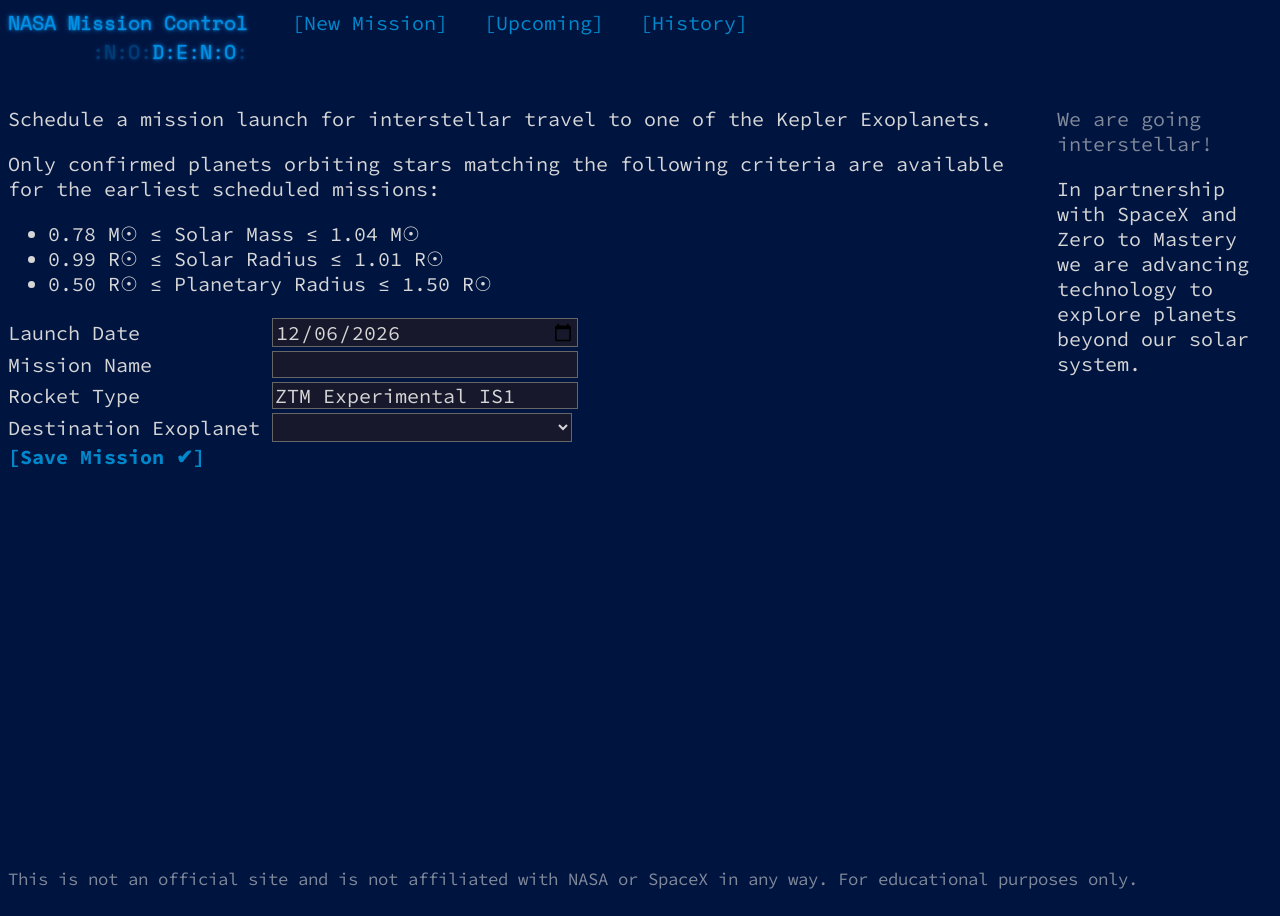
==== public/index.html @ 0ea58abf "added planet files and made get request handler in frontend and backend" ====
<!DOCTYPE html>
<html lang="en-us">

<head>
  <meta charset="utf-8" />
  <title>NASA Control Center</title>
  <link href="//fonts.googleapis.com/css2?family=Source+Code+Pro:wght@300&display=swap" rel="stylesheet">
  <link href="//fonts.googleapis.com/css2?family=Space+Mono&display=swap" rel="stylesheet">
  <link rel="stylesheet" type="text/css" href="stylesheets/style.css" />
  <link rel="shortcut icon" href="images/favicon.png" />
</head>

<body>
  <script src="javascripts/script.js"></script>
  <div id="top-content">
    <header>
      <div>
        <h1 class="title-global"><a onclick="navigate('launch')">NASA Mission Control</a></h1>
        <nav>
          <ul>
            <li><a onclick="navigate('launch')">[New Mission]</a></li>
            <li><a onclick="navigate('upcoming')">[Upcoming]</a></li>
            <li><a onclick="navigate('history')">[History]</a></li>
          </ul>
        </nav>
      </div>
      <div>
        <h1 class="title-event">
          &nbsp;&nbsp;&nbsp;&nbsp;&nbsp;&nbsp;&nbsp;<span class="title-event-wrap">:N:O:</span><a href="https://deno.land">D:E:N:O</a><span class="title-event-wrap">:</span>
        </h1>
      </div>
    </header>

    <div id="sidebar">
      <div id="sponsor">
        <div class="quiet">We are going interstellar! </div>
        <div class="sponsor">In partnership with SpaceX and Zero to Mastery we are advancing technology to explore planets beyond our solar system.</div>
      </div>
    </div>

    <main>
      <article id="launch">
        <p>Schedule a mission launch for interstellar travel to one of the Kepler Exoplanets.</p>
        <p>Only confirmed planets orbiting stars matching the following criteria are available for the earliest scheduled missions:
          <ul>
            <li>0.78 M☉ ≤ Solar Mass ≤ 1.04 M☉</li>
            <li>0.99 R☉ ≤ Solar Radius ≤ 1.01 R☉</li>
            <li>0.50 R☉ ≤ Planetary Radius ≤ 1.50 R☉</li>
          </ul>
        </p>
        <form>
          <div class="form-item">
            <label>Launch Date          </label>
            <input type="date" id="launch-day" max="2030-12-31" />
          </div>
          <div class="form-item">
            <label>Mission Name         </label>
            <input type="text" id="mission-name" />
          </div>
          <div class="form-item">
            <label>Rocket Type          </label>
            <input type="text" id="rocket-name" value="ZTM Experimental IS1" disabled />
          </div>
          <div class="form-item">
            <label>Destination Exoplanet</label>
            <select id="planets-selector">
            </select>
          </div>
          <a class="submit" onclick="submitLaunch()">[Save Mission ✔]</a>
        </form>

        <p id="launch-success" hidden>Congratulations! Interstellar launch is scheduled.</p>
      </article>

      <article id="history" hidden>
        <p>History of tracked mission launches. Includes SpaceX launches starting from the year 2006.</p>
        <div id="history-list"></div>
      </article>

      <article id="upcoming" hidden>
        <p>Upcoming missions including both SpaceX and Zero to Mastery rockets.</p>
        <p>Warning! Clicking on the <span class="delete">✖</span> aborts the mission.</p>
        <div id="upcoming-list"></div>
      </article>
    </main>
  </div>

  <footer>
    <div class="quiet">
      This is not an official site and is not affiliated with NASA or SpaceX in any way. For educational purposes only.
    </div>
  </footer>
</body>

</html>
---- public/stylesheets/style.css ----
/**
 * Based on layout from https://adventofcode.com/ 
 * Full credit to Eric Wastl
 */

body {
  background: #001440;
  color: #d6d6d6;
  font-family: 'Source Code Pro', monospace;
  font-size: 15pt;
  min-width: 60em;
}
a { outline:0; }
main, figure, figcaption { display:block; }
header, main, footer {
  -webkit-text-size-adjust: none;
}
body {
  min-height: 100vh;
  position: relative;
}
main {
  padding-bottom: 2.5rem;
}
footer {
  position: absolute;
  bottom: 0;
  width: 100%;
  height: 2.5rem;
  font-size: 13pt;
}

a {
  text-decoration: none;
  color: #0088cc;
}
a:hover, a:focus {
  color: #a0c1e6;
  cursor: pointer;
}
h1, h2 {
  font-size: 1em;
  font-weight: normal;
  font-family: 'Space Mono', monospace;
}

.quiet {
  opacity: .6;
}

.form-item {
  padding: 2px 0px;
  max-width: 35em;
}

#sidebar {
  width: 200px;
  float: right;
  margin: 0 15px 2em 2em;
}
#sponsor {
  margin-bottom: 2.5em;
}

header {
  white-space: nowrap;
  cursor: default;
  z-index: 100;
  margin-bottom: 2em;
}
header h1 {
  display: inline-block;
  margin: 0;
  padding-right: 1em;
}
header h1 a, header h1 span {
  display: inline-block;
  text-decoration: none;
  color: #0090e6;
  text-shadow: 0 0 2px #0090e6, 0 0 5px #0090e6;
}
header h1 a:hover, header h1 a:focus {
  color: #97c0ef;
  text-shadow: 0 0 2px #97c0ef, 0 0 5px #97c0ef;
}
header h1.title-event .title-event-wrap {
  opacity: .33;
  white-space: pre;
}
header nav {
  display: inline-block;
}
header nav ul {
  list-style-type: none;
  padding: 0;
  margin: 0;
  display: inline-block;
}
header nav li {
  display: inline-block;
  padding: 0 .6em;
}
header nav a {
  display: inline-block;
  text-decoration: none;
  outline: none;
}

input[type="text"], textarea, select, input[type="date"] {
  background: transparent;
  color: inherit;
  border: 1px solid #666666;
  background: #17182b;
  padding: 0 2px;
  font-family: inherit;
  font-size: inherit;
  min-width: 15em;
  margin: 0;
}

label {
  white-space: pre;
}

.submit {
  font-weight: bold;
  padding: 6px 0;
}
*::-moz-focus-inner {
  padding: 0;
  border: 0
}

.silver {
  color: #99b3cc;
}
.gold {
  color: #ffb366;
}
.failure {
  color: #ff0000;
}
.success {
  color: greenyellow;
}
.delete {
  color: #ff0000;
  font-weight: bold;
}

.list-item {
  min-width: 35em;
  max-width: 60em;
  min-height: 1.35em;
  white-space: pre;
}
.list-item:hover, .list-item:active {
  background-color: #1e1e46;
}
.list-heading {
  white-space: pre;
  padding: 0 0 4px 0;
}
.list-item > .delete {
  cursor: pointer;
}

.sponsor {
  margin: 1em 0;
}
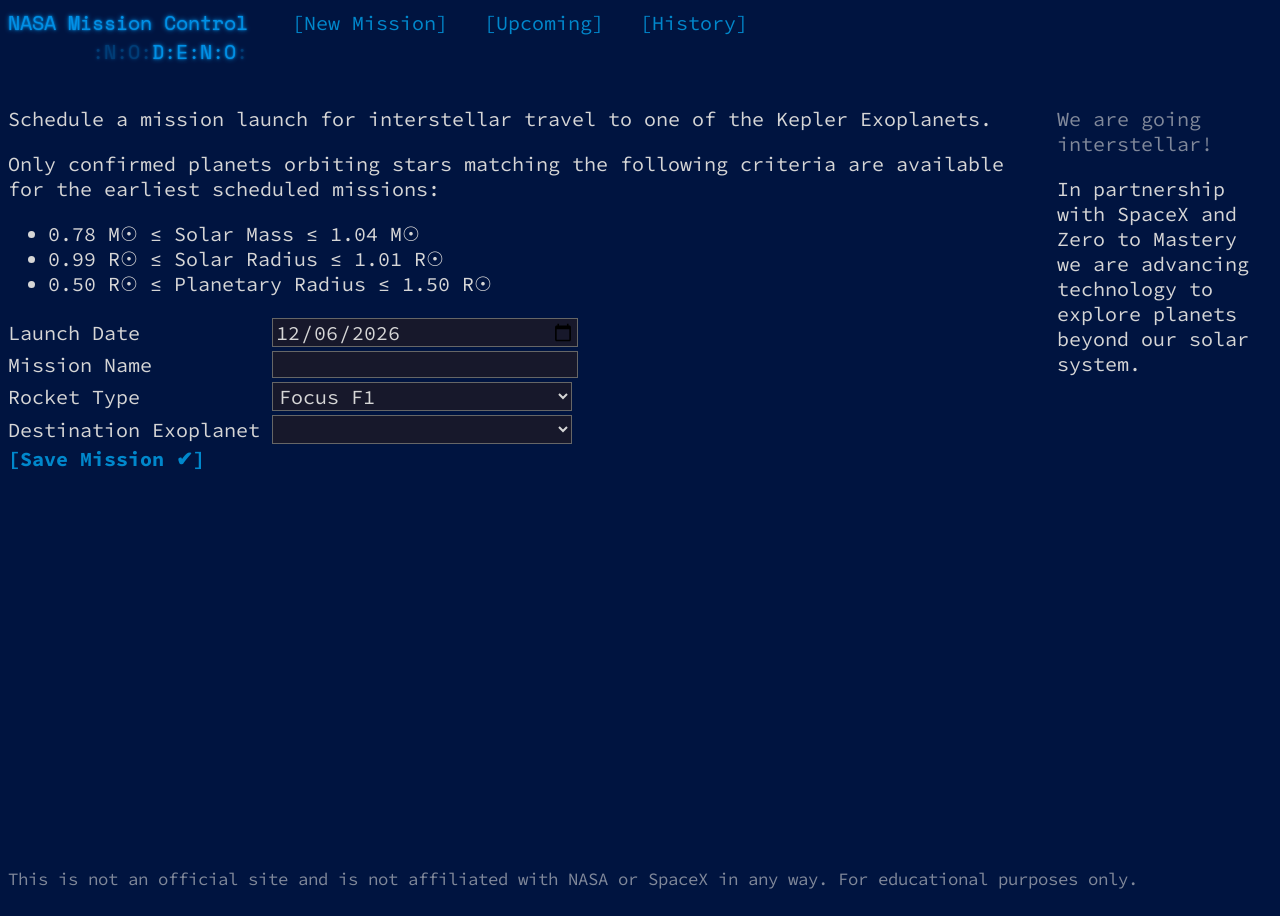
==== commit 3f8e22ca: "added new mission post request and upcoming mission delete request functionality" ====
--- a/public/index.html
+++ b/public/index.html
@@ -59,7 +59,10 @@
           </div>
           <div class="form-item">
             <label>Rocket Type          </label>
-            <input type="text" id="rocket-name" value="ZTM Experimental IS1" disabled />
+            <select id="rocket-name">
+              <option value="Focus F1">Focus F1</option>
+              <option value="Focus F8">Focus F8</option>
+            </select>
           </div>
           <div class="form-item">
             <label>Destination Exoplanet</label>
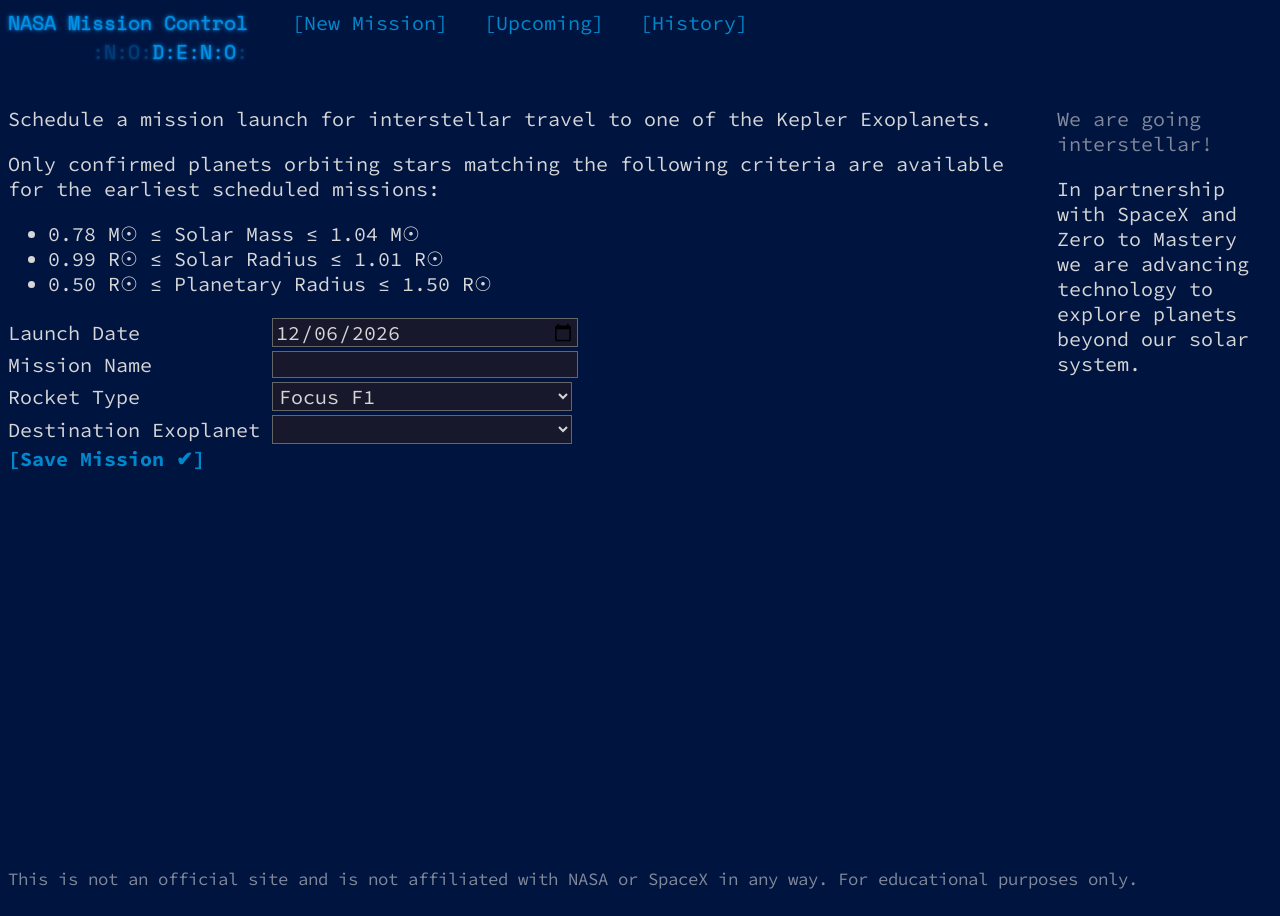
==== commit 486ee148: "Finished project and added video background" ====
--- a/public/index.html
+++ b/public/index.html
@@ -93,6 +93,11 @@
       This is not an official site and is not affiliated with NASA or SpaceX in any way. For educational purposes only.
     </div>
   </footer>
+
+  <video autoplay muted loop  id='spacevideo'>
+    <source src="videos/space.mp4" type="video/mp4">
+  </video>
+
 </body>
 
 </html>
--- a/public/stylesheets/style.css
+++ b/public/stylesheets/style.css
@@ -4,167 +4,194 @@
  */
 
 body {
-  background: #001440;
-  color: #d6d6d6;
-  font-family: 'Source Code Pro', monospace;
-  font-size: 15pt;
-  min-width: 60em;
+   background: #001440;
+   color: #d6d6d6;
+   font-family: 'Source Code Pro', monospace;
+   font-size: 15pt;
+   min-width: 60em;
 }
-a { outline:0; }
-main, figure, figcaption { display:block; }
-header, main, footer {
-  -webkit-text-size-adjust: none;
+a {
+   outline: 0;
+}
+main,
+figure,
+figcaption {
+   display: block;
+}
+header,
+main,
+footer {
+   -webkit-text-size-adjust: none;
 }
 body {
-  min-height: 100vh;
-  position: relative;
+   min-height: 100vh;
+   position: relative;
 }
 main {
-  padding-bottom: 2.5rem;
+   padding-bottom: 2.5rem;
 }
 footer {
-  position: absolute;
-  bottom: 0;
-  width: 100%;
-  height: 2.5rem;
-  font-size: 13pt;
+   position: absolute;
+   bottom: 0;
+   width: 100%;
+   height: 2.5rem;
+   font-size: 13pt;
 }
 
 a {
-  text-decoration: none;
-  color: #0088cc;
+   text-decoration: none;
+   color: #0088cc;
 }
-a:hover, a:focus {
-  color: #a0c1e6;
-  cursor: pointer;
+a:hover,
+a:focus {
+   color: #a0c1e6;
+   cursor: pointer;
 }
-h1, h2 {
-  font-size: 1em;
-  font-weight: normal;
-  font-family: 'Space Mono', monospace;
+h1,
+h2 {
+   font-size: 1em;
+   font-weight: normal;
+   font-family: 'Space Mono', monospace;
 }
 
 .quiet {
-  opacity: .6;
+   opacity: 0.6;
 }
 
 .form-item {
-  padding: 2px 0px;
-  max-width: 35em;
+   padding: 2px 0px;
+   max-width: 35em;
 }
 
 #sidebar {
-  width: 200px;
-  float: right;
-  margin: 0 15px 2em 2em;
+   width: 200px;
+   float: right;
+   margin: 0 15px 2em 2em;
 }
 #sponsor {
-  margin-bottom: 2.5em;
+   margin-bottom: 2.5em;
 }
 
 header {
-  white-space: nowrap;
-  cursor: default;
-  z-index: 100;
-  margin-bottom: 2em;
+   white-space: nowrap;
+   cursor: default;
+   z-index: 100;
+   margin-bottom: 2em;
 }
 header h1 {
-  display: inline-block;
-  margin: 0;
-  padding-right: 1em;
+   display: inline-block;
+   margin: 0;
+   padding-right: 1em;
 }
-header h1 a, header h1 span {
-  display: inline-block;
-  text-decoration: none;
-  color: #0090e6;
-  text-shadow: 0 0 2px #0090e6, 0 0 5px #0090e6;
+header h1 a,
+header h1 span {
+   display: inline-block;
+   text-decoration: none;
+   color: #0090e6;
+   text-shadow: 0 0 2px #0090e6, 0 0 5px #0090e6;
 }
-header h1 a:hover, header h1 a:focus {
-  color: #97c0ef;
-  text-shadow: 0 0 2px #97c0ef, 0 0 5px #97c0ef;
+header h1 a:hover,
+header h1 a:focus {
+   color: #97c0ef;
+   text-shadow: 0 0 2px #97c0ef, 0 0 5px #97c0ef;
 }
 header h1.title-event .title-event-wrap {
-  opacity: .33;
-  white-space: pre;
+   opacity: 0.33;
+   white-space: pre;
 }
 header nav {
-  display: inline-block;
+   display: inline-block;
 }
 header nav ul {
-  list-style-type: none;
-  padding: 0;
-  margin: 0;
-  display: inline-block;
+   list-style-type: none;
+   padding: 0;
+   margin: 0;
+   display: inline-block;
 }
 header nav li {
-  display: inline-block;
-  padding: 0 .6em;
+   display: inline-block;
+   padding: 0 0.6em;
 }
 header nav a {
-  display: inline-block;
-  text-decoration: none;
-  outline: none;
+   display: inline-block;
+   text-decoration: none;
+   outline: none;
 }
 
-input[type="text"], textarea, select, input[type="date"] {
-  background: transparent;
-  color: inherit;
-  border: 1px solid #666666;
-  background: #17182b;
-  padding: 0 2px;
-  font-family: inherit;
-  font-size: inherit;
-  min-width: 15em;
-  margin: 0;
+input[type='text'],
+textarea,
+select,
+input[type='date'] {
+   background: transparent;
+   color: inherit;
+   border: 1px solid #666666;
+   background: #17182b;
+   padding: 0 2px;
+   font-family: inherit;
+   font-size: inherit;
+   min-width: 15em;
+   margin: 0;
 }
 
 label {
-  white-space: pre;
+   white-space: pre;
 }
 
 .submit {
-  font-weight: bold;
-  padding: 6px 0;
+   font-weight: bold;
+   padding: 6px 0;
 }
 *::-moz-focus-inner {
-  padding: 0;
-  border: 0
+   padding: 0;
+   border: 0;
 }
 
 .silver {
-  color: #99b3cc;
+   color: #99b3cc;
 }
 .gold {
-  color: #ffb366;
+   color: #ffb366;
 }
 .failure {
-  color: #ff0000;
+   color: #ff0000;
 }
 .success {
-  color: greenyellow;
+   color: greenyellow;
 }
 .delete {
-  color: #ff0000;
-  font-weight: bold;
+   color: #ff0000;
+   font-weight: bold;
 }
 
 .list-item {
-  min-width: 35em;
-  max-width: 60em;
-  min-height: 1.35em;
-  white-space: pre;
+   min-width: 35em;
+   max-width: 60em;
+   min-height: 1.35em;
+   white-space: pre;
 }
-.list-item:hover, .list-item:active {
-  background-color: #1e1e46;
+.list-item:hover,
+.list-item:active {
+   background-color: #1e1e46;
 }
 .list-heading {
-  white-space: pre;
-  padding: 0 0 4px 0;
+   white-space: pre;
+   padding: 0 0 4px 0;
 }
 .list-item > .delete {
-  cursor: pointer;
+   cursor: pointer;
 }
 
 .sponsor {
-  margin: 1em 0;
+   margin: 1em 0;
 }
+
+#spacevideo {
+   position: fixed;
+   right: 0;
+   bottom: 0;
+   min-width: 100%;
+   min-height: 100%;
+   width: 100%;
+   z-index: -1;
+   opacity: 0.45;
+}
